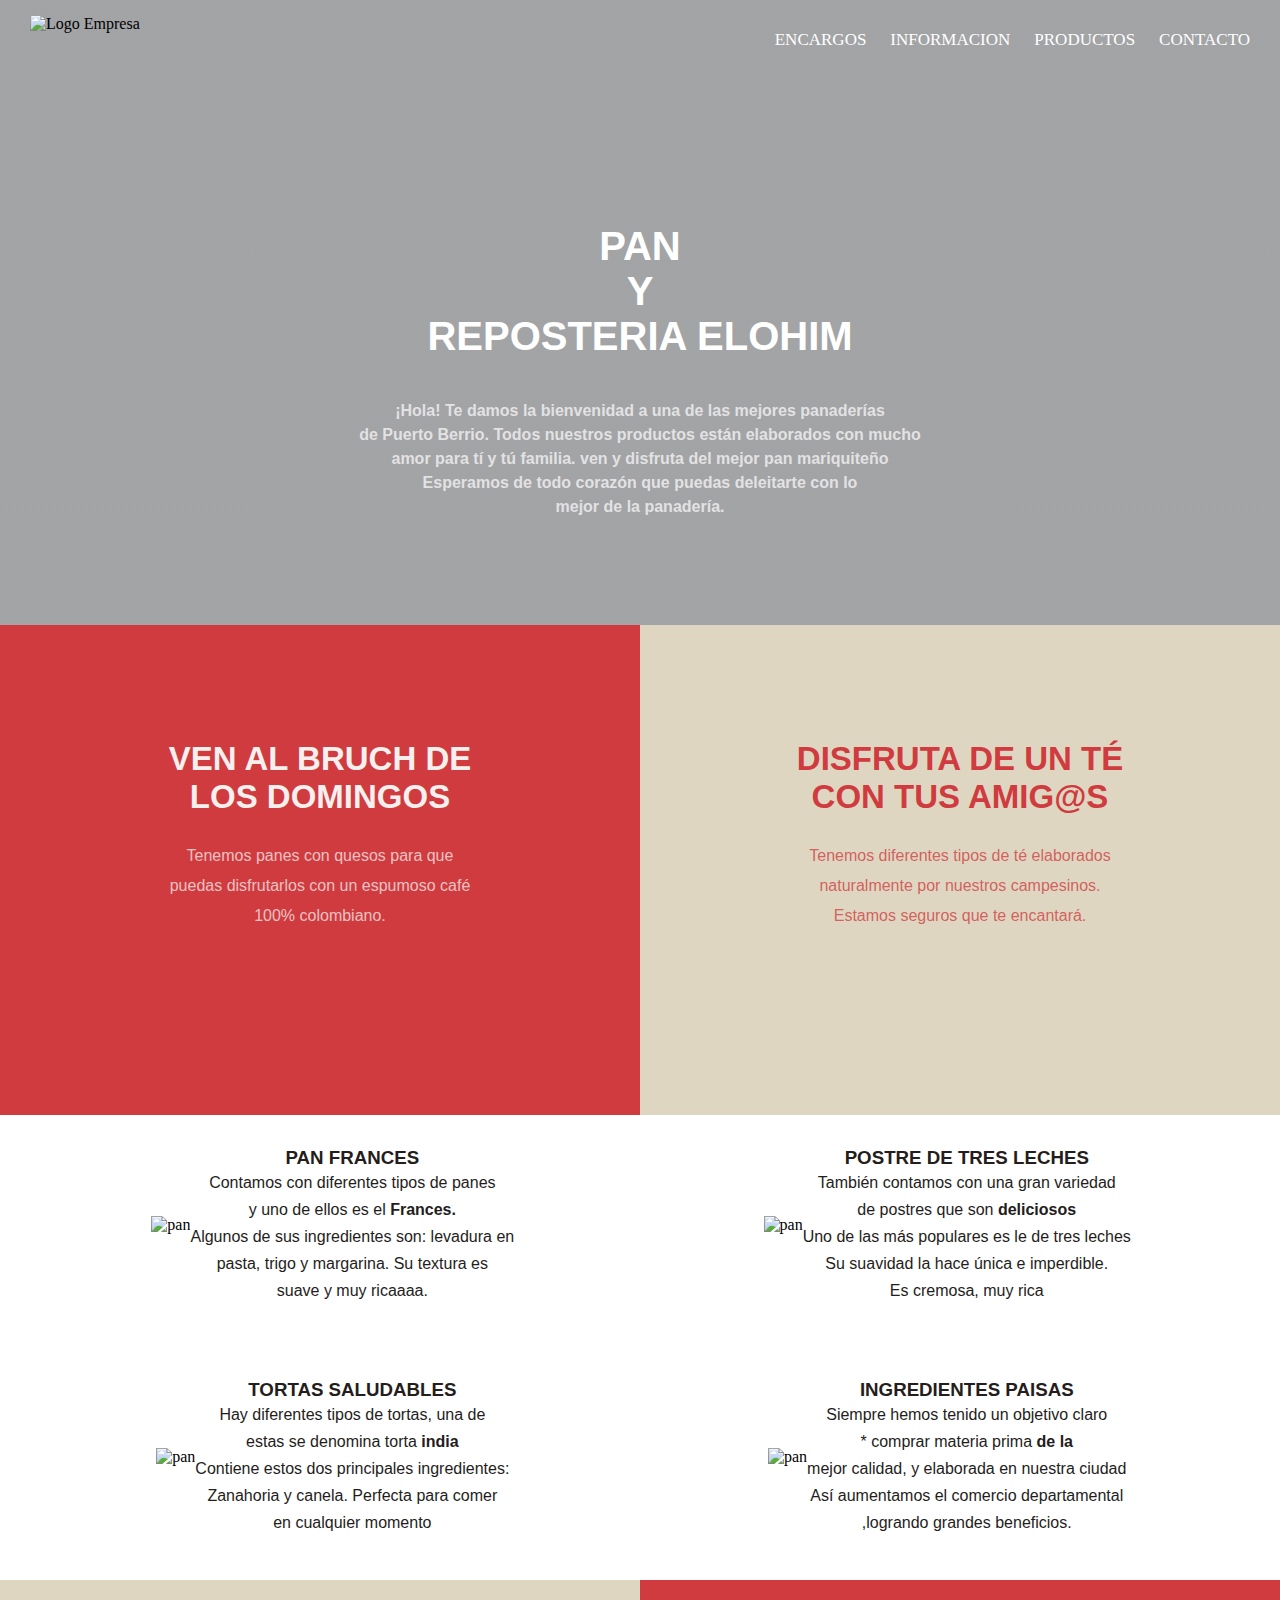
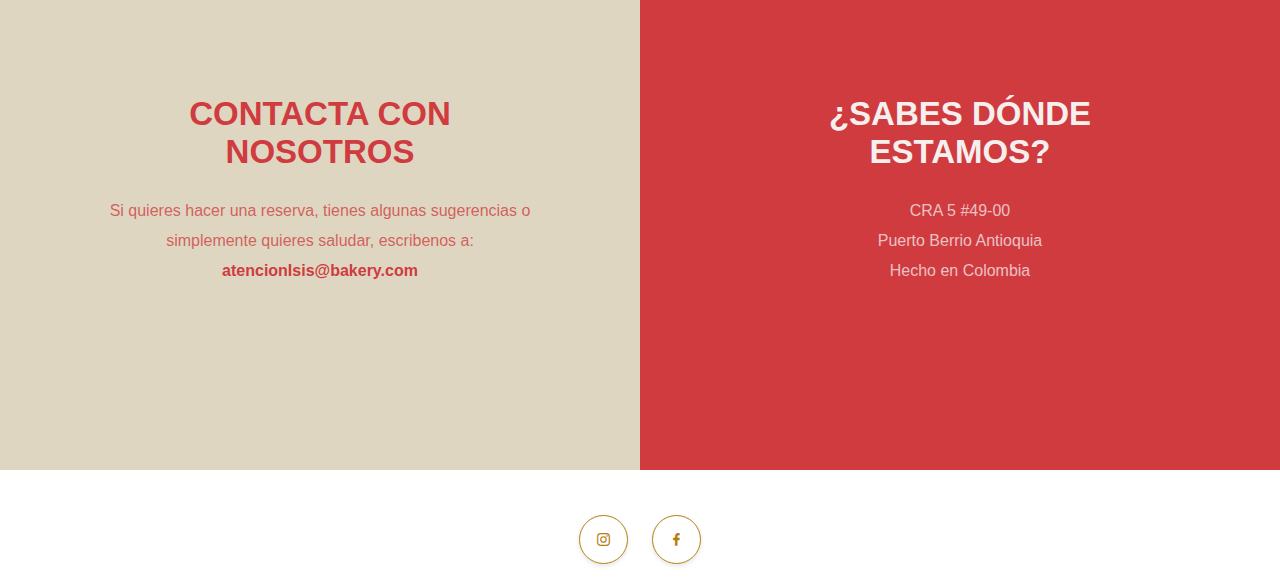
==== index.html @ 6bfbd902 "archivos localhost" ====
<!DOCTYPE html>

<html lang="es">
    
    <head>
        <meta charset="UTF-8">
        <meta http-equiv="X-UA-Compatible" content="IE=edge">
        <meta name="viewport" content="width=device-width, initial-scale=1.0">
        <title>panaderia elohim</title>
        <script src="https://kit.fontawesome.com/bee51370cb.js" crossorigin="anonymous"></script>
        <link href='https://unpkg.com/boxicons@2.1.4/css/boxicons.min.css' rel='stylesheet'>
        <link rel="stylesheet" href="index.css">
        <link rel="website icon" type="png" href="https://i.postimg.cc/nrGQ8SSX/logo.png">
        <script defer src="http://app.embed.im/snow.js"></script>
    </head>
    <body>
        <div class="principal">
            <header>
                <input type="checkbox" id="check">
                <label for="check" class="J">
                    <i class="fas fa-bars" ></i>
                </label>
                <a  class="logo">
                    <img src="https://i.postimg.cc/nrGQ8SSX/logo.png" alt="Logo Empresa">
                </a>
                <ul>
                    <li><a onclick="mostrar();" href="#pruebaD" class="botonJj">ENCARGOS</a></li>
                    <li><a onclick="mostrar();" href="#ofertas"  class="botonJj" >INFORMACION</a></li>
                    <li><a onclick="mostrar();" href="mostrar/productos.php" class="botonJj">PRODUCTOS</a></li>
                    <li><a onclick="mostrar();" href="#reservas" class="botonJj">CONTACTO</a></li>
                </ul>
            </header>
            <div class="infoGeneral">
                <div class="infoGeneralHijo">
                    <div class="titulo">
                        PAN <br>
                            Y<br>
                        REPOSTERIA ELOHIM
                    </div>
                    <div class="estiloLinea"></div>
                    <p class="parafoPrincipal">
                        ¡Hola! Te damos la bienvenidad a una de las mejores panaderías<br>
                        de Puerto Berrio. Todos nuestros productos están elaborados con mucho<br>
                        amor para tí y tú familia. ven y disfruta del mejor pan mariquiteño <br>
                        Esperamos de todo corazón que puedas deleitarte con lo <br>
                        mejor de la panadería.
                    </p>
                </div>

            </div>
        </div>
        <div class="segundoNivel" id="elEspacio">
            <div class="primero" id="pruebaD">
                <h2>VEN AL BRUCH DE <br>
                    LOS DOMINGOS
                </h2>
                <p>
                    Tenemos panes con quesos para que  <br>
                    puedas disfrutarlos con un espumoso café <br>
                    100% colombiano.
                </p>
            </div>
            <div class="segundo">
                <h2>DISFRUTA DE UN TÉ<br>
                    CON TUS AMIG@S
                </h2>
                <p>
                    Tenemos diferentes tipos de té elaborados<br>
                    naturalmente por nuestros campesinos.<br>
                    Estamos seguros que te encantará.
                </p>
            </div>
        </div>
        
        <div class="cuartoNivel" id="ofertas">
            <div class="pruebaUno">
                <div class="pruebaDos" data-aos="fade-down-right">
                    <div>
                        <img :src="img/panF.png" alt="pan">
                    </div>
                    <div>
                        <h3>PAN FRANCES</h3>
                        <p>
                            Contamos con diferentes tipos de panes<br>
                            y uno de ellos es el <strong>Frances.</strong><br>
                            Algunos de sus ingredientes son: levadura en <br>
                            pasta, trigo y margarina. Su textura es<br>
                            suave y muy ricaaaa. 
                        </p>
                    </div>
                </div>
            </div>
            <div class="pruebaUno">
                <div class="pruebaDos" data-aos="fade-down-right">
                    <div>
                        <img src="img/postre3.png" alt="pan">
                    </div>
                    <div>
                        <h3>POSTRE DE TRES LECHES</h3>
                        <p>
                            También contamos con una gran variedad<br>
                            de postres que son <strong>deliciosos</strong><br>
                            Uno de las más populares es le de tres leches<br>
                            Su suavidad la hace única e imperdible.<br>
                            Es cremosa, muy rica 
                        </p>
                    </div>
                </div>
            </div>
            <div class="pruebaUno">
                <div class="pruebaDos" data-aos="fade-down-right">
                    <div>
                        <img src="img/torta.png" alt="pan">
                    </div>
                    <div>
                        <h3>TORTAS SALUDABLES</h3>
                        <p>
                            Hay diferentes tipos de tortas, una de<br>
                            estas se denomina torta <strong>india</strong><br>
                            Contiene estos dos principales ingredientes:  <br>
                            Zanahoria y canela. Perfecta para comer<br>
                            en cualquier momento 
                        </p>
                    </div>
                </div>
            </div>
            <div class="pruebaUno">
                <div class="pruebaDos" data-aos="fade-down-right">
                    <div>
                        <img src="img/trigo.png" alt="pan">
                    </div>
                    <div>
                        <h3>INGREDIENTES PAISAS</h3>
                        <p>
                            Siempre hemos tenido un objetivo claro<br>
                            * comprar materia prima <strong>de la</strong><br>
                            mejor calidad, y elaborada en nuestra ciudad <br>
                            Así aumentamos el comercio departamental<br>
                            ,logrando grandes beneficios. 
                        </p>
                    </div>
                </div>
            </div>
        </div>
        <div class="segundoNivel">
            <div class="segundo">
                <h2>CONTACTA CON<br>
                    NOSOTROS
                </h2>
                <p>
                    Si quieres hacer una reserva, tienes algunas sugerencias o<br>
                    simplemente quieres saludar, escribenos a:<br>
                    <a href="#" class="correo">atencionIsis@bakery.com</a>
                </p>
            </div>
            <div class="primero">
                <h2>¿SABES DÓNDE<br>
                    ESTAMOS?
                </h2>
                <p>
                    CRA 5 #49-00<br>
                    Puerto Berrio Antioquia<br>
                    Hecho en Colombia
                </p>
            </div>
        </div>  
        <div class="footer" id="reservas">
            <div class="iconos">
                <center>
                    <a href="https://www.instagram.com/" target="_blank">
                        <i class='bx bxl-instagram' ></i>
                    </a>
                    <a href="https://www.facebook.com/" target="_blank">
                        <i class='bx bxl-facebook' ></i>
                    </a>
                </center>
            </div>
        </div>
        <button id="scroll-to-top-btn"><i class='bx bx-chevrons-up'></i></button>
        <script defer>
        function mostrar() {
            document.getElementById("check").checked = false
        }
        // Obtener el botón y el evento "scroll"
        const scrollButton = document.getElementById("scroll-to-top-btn");
        window.addEventListener("scroll", () => {
        if (document.body.scrollTop > 20 || document.documentElement.scrollTop > 20) {
        scrollButton.style.display = "block";
            } else {
        scrollButton.style.display = "none";
    }
            });

        // Agregar un evento click para el botón
        scrollButton.addEventListener("click", () => {
            document.body.scrollTop = 0; // Para navegadores antiguos
            document.documentElement.scrollTop = 0; // Para navegadores modernos
        });

    </script>
    </body>
</html>
---- index.css ----
html {
scroll-behavior: smooth;
}

#scroll-to-top-btn {
    display: none;
    position: fixed;
    bottom: 20px;
    right: 20px;
    z-index: 99;
    cursor: pointer;
    padding: 10px 20px;
    background-color:  #e67069c2;
    color: #fff;
    border: none;
    border-radius: 5px;
}


*{
    box-sizing: border-box;
    margin: 0;
}
.principal{
    width: 100%;
    /*height: 625px;*/
    background: linear-gradient(rgba(5, 7, 12, 0.37)
        ,rgba(5, 7, 12, 0.37)),
        url(https://i.postimg.cc/VLsJrRHF/fondo-arriba.jpg);
    background-repeat: no-repeat;
    background-size: cover;
    background-position: 50% 0;
}
header{
    width: 100%;
    height: 70px;
    overflow: hidden;
}
.principal header ul li a{
    text-decoration: none;
    color: white;
    font-size: 17px;
}

.principal header ul{
    list-style-type: none;
    float: right;
    margin: 0px 20px;
}
.principal header ul li{
    display: inline-block;
    line-height: 60px;
    padding: 10px;
}
.logo{
    position: absolute;
    padding: 15px 30px;
}
.logo img{
    width: 160px;
}
#check{
    display: none;
}
.principal header label i{
    color: white;
    font-size: 25px;
    float: right;
    line-height: 70px;
    margin: 0px 20px;
    cursor: pointer;
    display: none;
}

.infoGeneral{
    height: 555px;
    width: 100%;
}
.infoGeneralHijo{
    padding-top: 12%;
}
.titulo{
    color: white;
    text-align: center;
    font-weight: 900;
    font-size: 40px;
    font-family: Arial, Helvetica, sans-serif;
    padding-bottom: 20px;

}
.estiloLinea{
    width: 35%;
    height: 1%;
    background-color: white;
    margin-left: auto;
    margin-right: auto;

}
.parafoPrincipal{
    color: rgba(255, 255, 255, 0.701);
    font-family: Arial, Helvetica, sans-serif;
    text-align: center;
    line-height: 24px;
    padding-top: 20px;
    font-weight: 600;
}
.segundoNivel div{
    width: 50%;
    height: 490px;
    float: left;
    padding-top: 9%;
}
.primero{
    background-color:#d03b40;
}
.primero h2 {
    text-align: center;
    font-family: Arial, Helvetica, sans-serif;
    font-size: 33px;
    font-weight: 800;
    color: #f5f0ed;
}
.primero p{
    text-align: center;
    font-family: Arial, Helvetica, sans-serif;
    color: #f5f0edc1;
    line-height: 30px;
    font-weight: 500;
    padding-top: 25px;
}
.segundo{
    background-color:  #ded6c0;
}
.segundo h2 {
    text-align: center;
    font-family: Arial, Helvetica, sans-serif;
    font-size: 33px;
    font-weight: 800;
    color: #d03b40;
}
.segundo p{
    text-align: center;
    font-family: Arial, Helvetica, sans-serif;
    color: #d03b40c6;
    line-height: 30px;
    font-weight: 500;
    padding-top: 25px;
}
.tercerNivel{
    clear: both;
    width: 100%;
    /*height: 540px;*/
    background-repeat: no-repeat;
    background-size: cover;
    background-color: rgb(222, 214, 192);
    padding-top: 10%;
    float: left;
}
.estiloLineaDos{
    width: 10%;
    height: 1%;
    background-color: white;
    margin-left: auto;
    margin-right: auto;
    margin-bottom: 3%;
}
.parafoPrincipalDos{
    color: rgba(255, 255, 255, 0.863);
    font-family: Arial, Helvetica, sans-serif;
    text-align: center;
    /*line-height: 24px;*/
    padding-bottom: 2%;
}
.boton{
    color:  #ded6c0;
    background-color: rgba(255, 255, 255, 0);
    width: 40%;
    /* height: 10%;
    margin-left: 38.5%;
    margin-right: 38.5%; */
    border: 3px solid #ded6c0;
    margin: 5%;
}
.boton:hover{
    color: white;
    font-weight: 700;
    border: 3px solid rgb(145, 108, 60);
    font-size: 15px;
    width: 25%;
    margin-left: 37.5%;
    margin-right: 37.5%;
}
.cuartoNivel{
    padding: 2%;
    width: 100%;
    text-align: center;
}
.pruebaUno{
    width: 100%;
    /*height: 38%;*/
    padding: 2%;
    margin-bottom: 1%;
}
/* .pruebaDos div{
    float: left;
} */

.pruebaDos div h3{
    margin-top: 8px;
    color: #241d1b;
    font-family: Arial, Helvetica, sans-serif;
    font-weight: 900;

}
.pruebaDos div p{
    color: #241d1b;
    font-family: Arial, Helvetica, sans-serif;
    font-weight: 500;
    line-height: 27px;
}
.pruebaDos{
    border-color: #d03b40;
    border-width: 2px;
    border-style: dotted;
    padding: 5px;
}

.correo{
    color: #d03b40;
    text-decoration: none;
    font-weight: 700;
}
.footer{
    clear: both;
    width: 100%;
    height: 110px;
    background-color: white;
    color: white;
    font-family: Arial;
    font-weight: 200;
    font-size: 17px;
    padding: 30px;
}

.iconos{
    margin: 15px 0;
}

.iconos i {
    border-radius: 50%;
    padding: 15px;
    cursor: pointer;
    margin: 0 10px;
    color: #b37e0e;
    border: solid thin #b37e0e;
    transition: background-color 0.3s ease;
    box-shadow: 0 2px 5px rgba(0,0,0,.1);
}

.iconos i:hover{
    background-color: burlywood;
    color: #fff;
}

.iconos a {
    text-decoration: none;
}





/* .footer pre{
    margin-left: 35%;
}*/
.redes a{
    padding: 14px;
}
/*
.redes{
    margin-left: 44%;
    padding-bottom: 10px;
} */

@media screen and (max-width:850px) {
    .principal header label i{
        display: block;
    }
    .principal header ul{
        position: absolute;
        top: 70px;
        left: -120%;
        width: 100%;
        height: 100vh;
        background-color: rgb(14 3 3 / 54%);
        text-align: center;
        transition:  2s;
        padding: 0;
    }
    .principal header ul li{
        display: block;
        line-height: 60px;
    }
    .titulo{
        color: white;
        text-align: center;
        font-weight: 900;
        font-size: 36px;
        padding-bottom: 25px;

    }
    .estiloLinea{
        width: 35%;
        height: 1%;
        background-color: white;

    }
    .parafoPrincipal{
        color: rgba(255, 255, 255, 0.701);
        font-family: Arial, Helvetica, sans-serif;
        text-align: center;
        line-height: 24px;
        padding-top: 40px;
        font-weight: 600;
    }
    .segundoNivel div{
        width: 100%;
        height: 390px;
    }

    #check:checked ~ ul{
        left:-20px;
    }
    .logo{
        position: absolute;
        padding: 10px 20px;
    }
    .logo img{
        width: 120px;
    }

}
@media screen and (min-width: 768px ){

    .cuartoNivel .pruebaUno{
        width: 50%;

        float: left;
    }


    /* .pruebaDos div img{
        padding-right: 40px;
    } */
    .pruebaDos div h3{
        margin-top: 0px;
        color: #241d1b;
        font-family: Arial, Helvetica, sans-serif;
        font-weight: 900;
    }
    .pruebaDos div p{
        color: #241d1b;
        font-family: Arial, Helvetica, sans-serif;
        font-weight: 500;
        line-height: 27px;
    }
}
@media screen and (min-width: 900px ){

    .cuartoNivel .pruebaUno{
        width: 50%;
        float: left;
    }
    .pruebaDos div h3{
        margin-top: 0px;
        color: #241d1b;
        font-family: Arial, Helvetica, sans-serif;
        font-weight: 900;
    }
    .pruebaDos div p{
        color: #241d1b;
        font-family: Arial, Helvetica, sans-serif;
        font-weight: 500;
        line-height: 27px;
    }
}
@media screen and (min-width:1000px){

    .cuartoNivel .pruebaUno{
        width: 50%;
        float: left;
    }
    .pruebaDos div{
        float: left;

    }
    .pruebaDos div h3{
        margin-top: 0px;
        color: #241d1b;
        font-family: Arial, Helvetica, sans-serif;
        font-weight: 900;
    }
    .pruebaDos div p{
        color: #241d1b;
        font-family: Arial, Helvetica, sans-serif;
        font-weight: 500;
        line-height: 27px;
    }
    .pruebaDos{
        border-color: transparent;
        display: flex;
        justify-content: center;
        align-items: center;
    }
    .boton{
        height: 30px;
    }

}
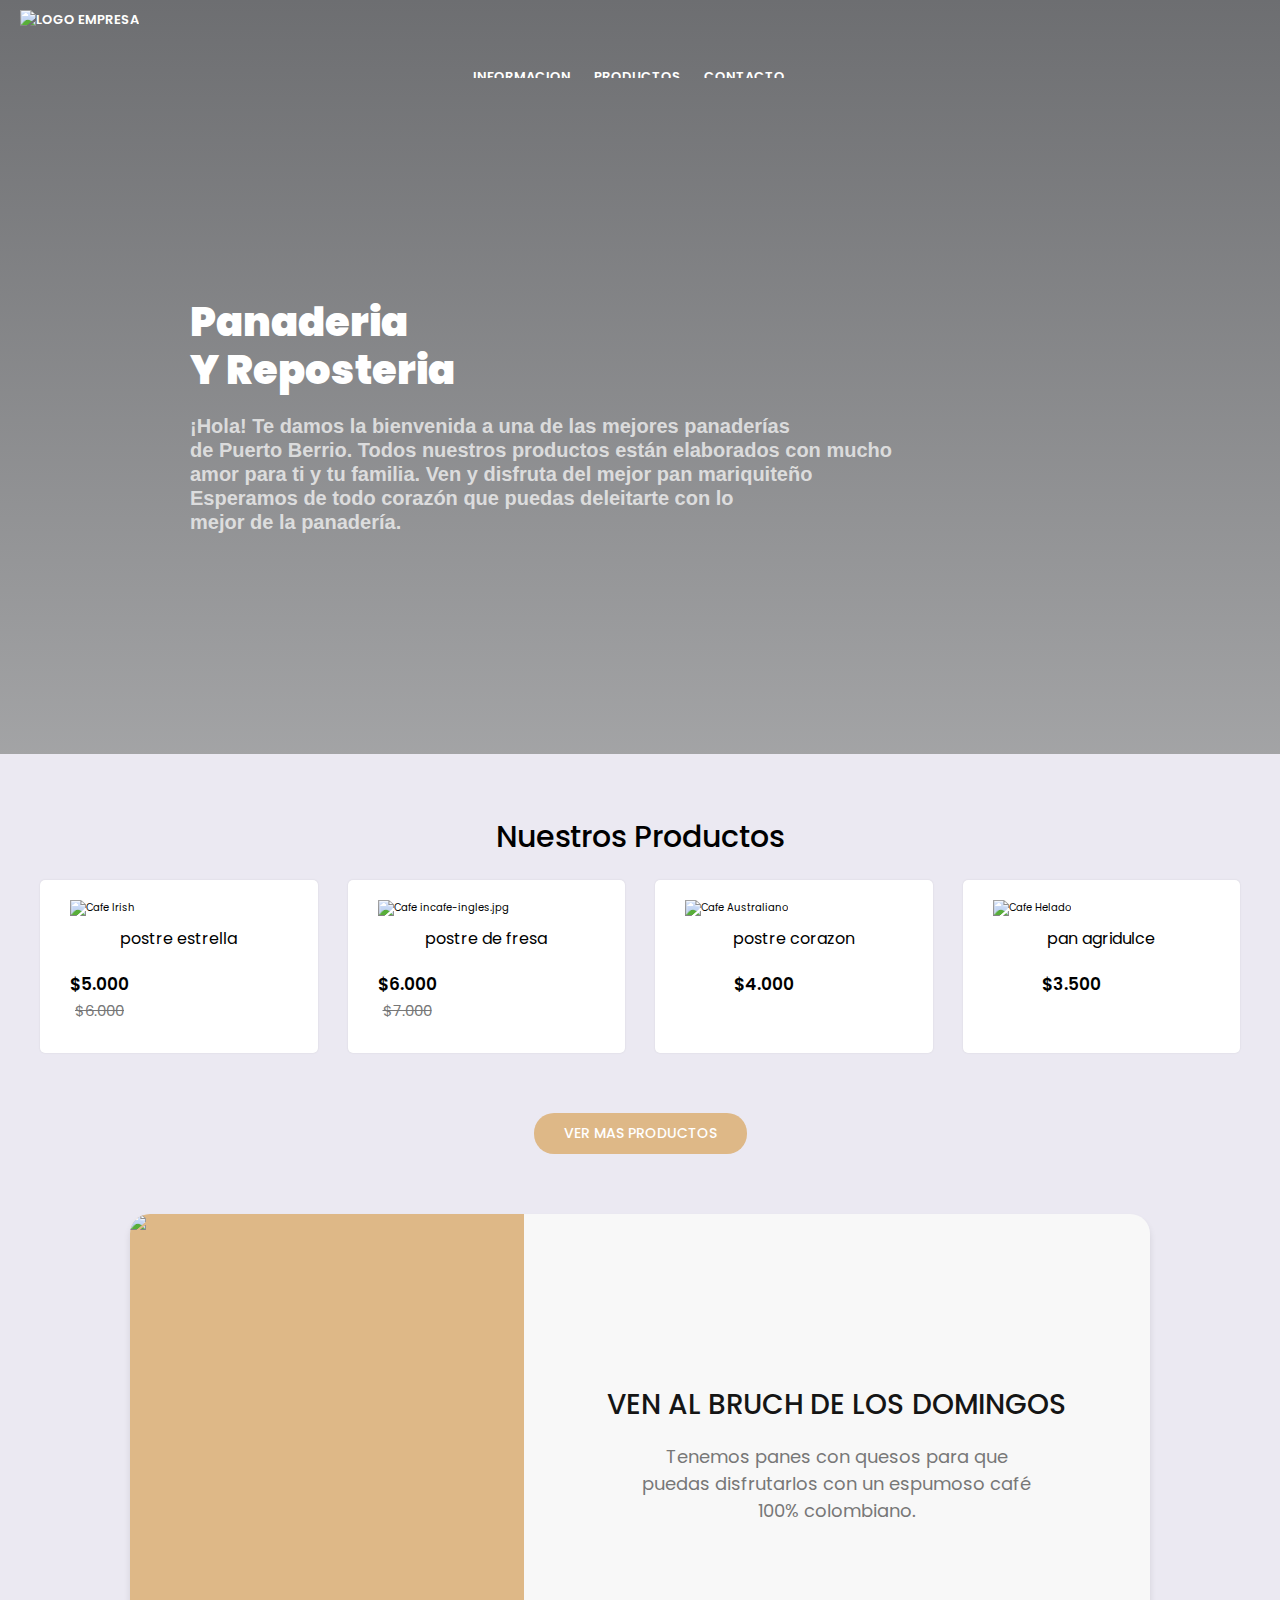
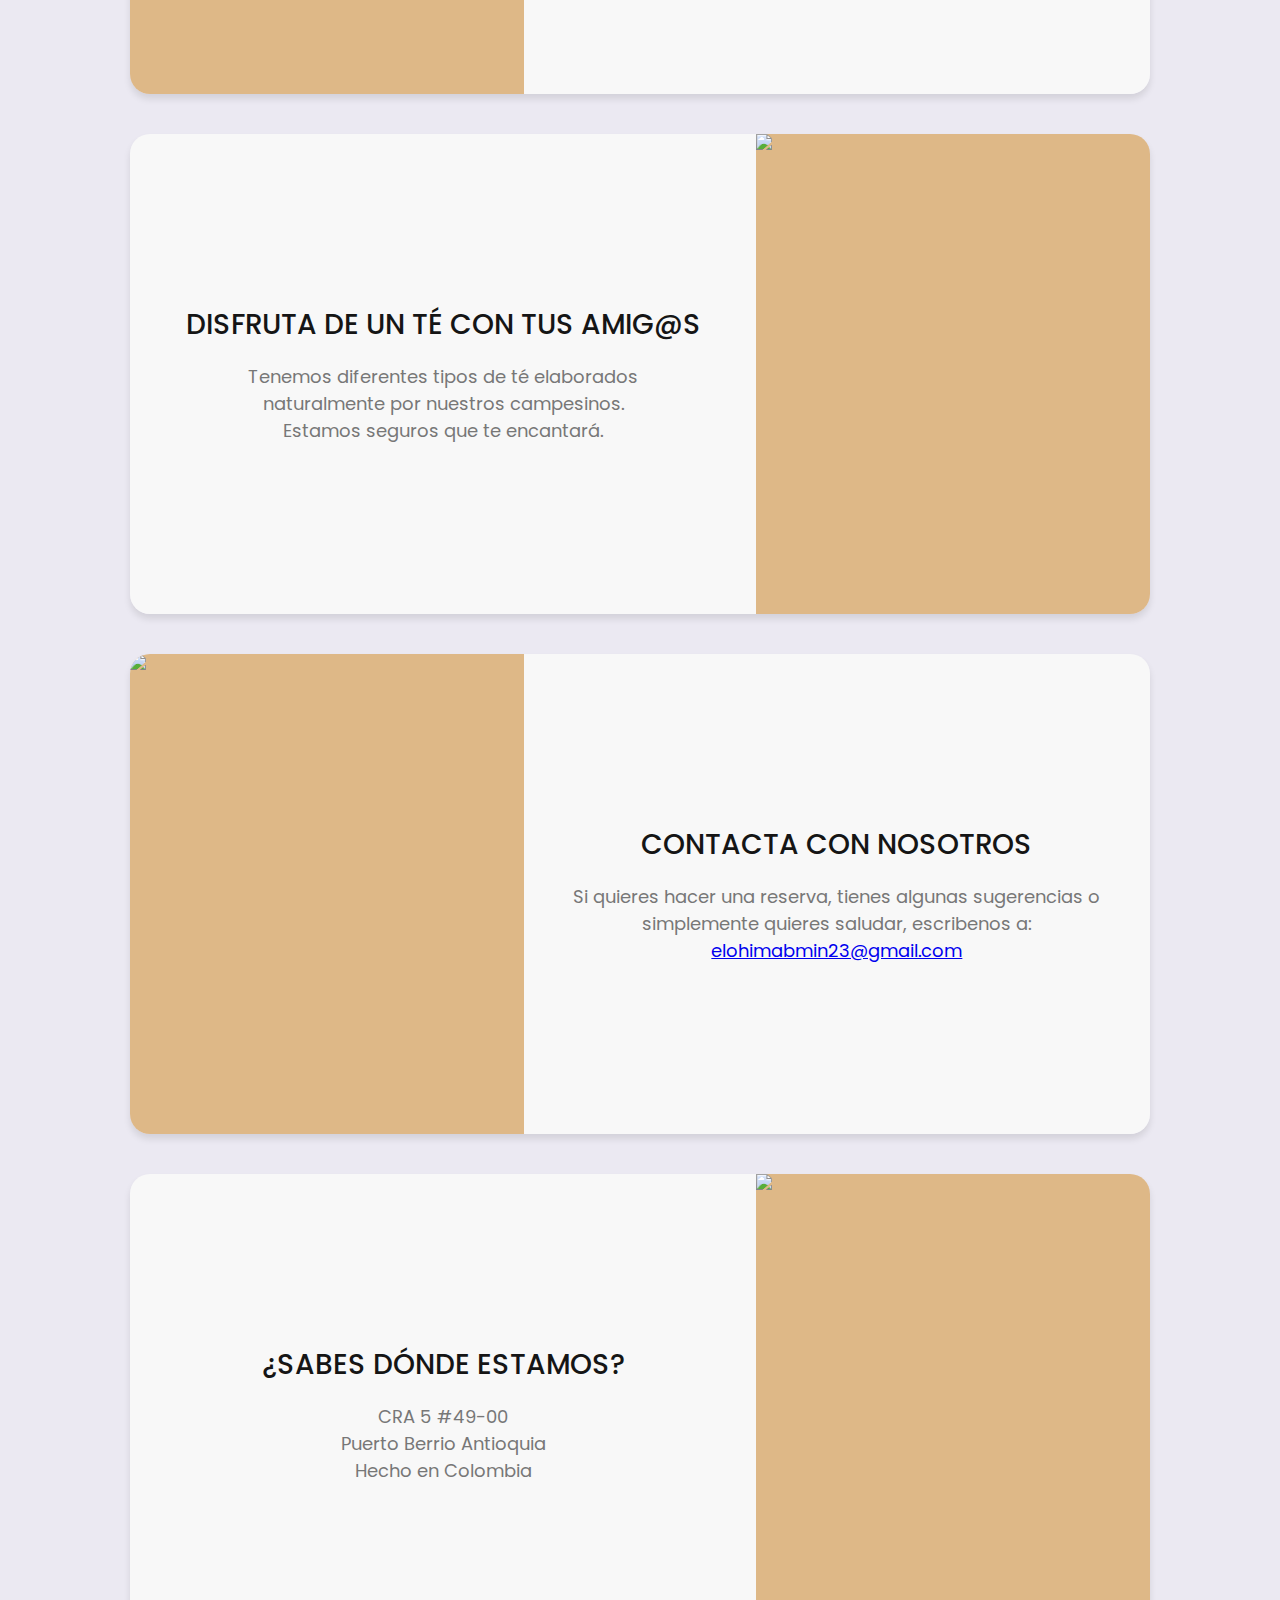
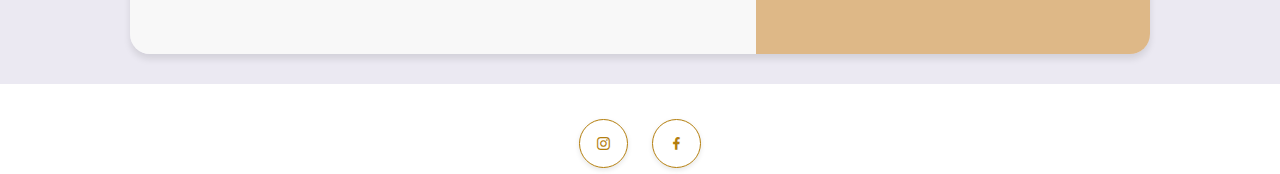
==== commit 458e6a1c: "ultima version" ====
--- a/index.html
+++ b/index.html
@@ -1,21 +1,21 @@
 <!DOCTYPE html>
-
-<html lang="es">
-    
-    <head>
-        <meta charset="UTF-8">
-        <meta http-equiv="X-UA-Compatible" content="IE=edge">
-        <meta name="viewport" content="width=device-width, initial-scale=1.0">
-        <title>panaderia elohim</title>
-        <script src="https://kit.fontawesome.com/bee51370cb.js" crossorigin="anonymous"></script>
-        <link href='https://unpkg.com/boxicons@2.1.4/css/boxicons.min.css' rel='stylesheet'>
-        <link rel="stylesheet" href="index.css">
-        <link rel="website icon" type="png" href="https://i.postimg.cc/nrGQ8SSX/logo.png">
-        <script defer src="http://app.embed.im/snow.js"></script>
-    </head>
-    <body>
-        <div class="principal">
-            <header>
+<html lang="en">
+	<head>
+		<meta charset="UTF-8" />
+		<meta http-equiv="X-UA-Compatible" content="IE=edge" />
+		<meta
+			name="viewport"
+			content="width=device-width, initial-scale=1.0"
+		/>
+		<link rel="website icon" type="png" href="https://i.postimg.cc/nrGQ8SSX/logo.png">
+		<link href='https://unpkg.com/boxicons@2.1.4/css/boxicons.min.css' rel='stylesheet'>
+		<link rel='stylesheet' href='https://cdn.jsdelivr.net/boxicons/2.0.7/css/boxicons.min.css'>
+		<title>Elohim</title>
+		<link rel="stylesheet" href="index.css" />
+	</head>
+	<body>
+		<div class="principal1">
+			<header>
                 <input type="checkbox" id="check">
                 <label for="check" class="J">
                     <i class="fas fa-bars" ></i>
@@ -24,159 +24,213 @@
                     <img src="https://i.postimg.cc/nrGQ8SSX/logo.png" alt="Logo Empresa">
                 </a>
                 <ul>
-                    <li><a onclick="mostrar();" href="#pruebaD" class="botonJj">ENCARGOS</a></li>
-                    <li><a onclick="mostrar();" href="#ofertas"  class="botonJj" >INFORMACION</a></li>
-                    <li><a onclick="mostrar();" href="mostrar/productos.php" class="botonJj">PRODUCTOS</a></li>
-                    <li><a onclick="mostrar();" href="#reservas" class="botonJj">CONTACTO</a></li>
+                    <li><a onclick="mostrar();" href="#informacion" id="h1" class="botonJj" >INFORMACION</a></li>
+                    <li><a onclick="mostrar();" href="mostrar/productos.php" id="h1" class="botonJj">PRODUCTOS</a></li>
+                    <li><a onclick="mostrar();" href="#contacto" id="h1" class="botonJj">CONTACTO</a></li>
+					<li><a onclick="mostrar();" href="sesion/login.html"><i id="persona" class="fa-solid fa-user user-icon"></i></a></li>
                 </ul>
             </header>
-            <div class="infoGeneral">
-                <div class="infoGeneralHijo">
-                    <div class="titulo">
-                        PAN <br>
-                            Y<br>
-                        REPOSTERIA ELOHIM
-                    </div>
-                    <div class="estiloLinea"></div>
-                    <p class="parafoPrincipal">
-                        ¡Hola! Te damos la bienvenidad a una de las mejores panaderías<br>
-                        de Puerto Berrio. Todos nuestros productos están elaborados con mucho<br>
-                        amor para tí y tú familia. ven y disfruta del mejor pan mariquiteño <br>
-                        Esperamos de todo corazón que puedas deleitarte con lo <br>
-                        mejor de la panadería.
-                    </p>
-                </div>
-
-            </div>
-        </div>
-        <div class="segundoNivel" id="elEspacio">
-            <div class="primero" id="pruebaD">
-                <h2>VEN AL BRUCH DE <br>
-                    LOS DOMINGOS
-                </h2>
-                <p>
-                    Tenemos panes con quesos para que  <br>
-                    puedas disfrutarlos con un espumoso café <br>
-                    100% colombiano.
-                </p>
-            </div>
-            <div class="segundo">
-                <h2>DISFRUTA DE UN TÉ<br>
-                    CON TUS AMIG@S
-                </h2>
-                <p>
-                    Tenemos diferentes tipos de té elaborados<br>
-                    naturalmente por nuestros campesinos.<br>
-                    Estamos seguros que te encantará.
-                </p>
-            </div>
-        </div>
-        
-        <div class="cuartoNivel" id="ofertas">
-            <div class="pruebaUno">
-                <div class="pruebaDos" data-aos="fade-down-right">
-                    <div>
-                        <img :src="img/panF.png" alt="pan">
-                    </div>
-                    <div>
-                        <h3>PAN FRANCES</h3>
-                        <p>
-                            Contamos con diferentes tipos de panes<br>
-                            y uno de ellos es el <strong>Frances.</strong><br>
-                            Algunos de sus ingredientes son: levadura en <br>
-                            pasta, trigo y margarina. Su textura es<br>
-                            suave y muy ricaaaa. 
-                        </p>
-                    </div>
-                </div>
-            </div>
-            <div class="pruebaUno">
-                <div class="pruebaDos" data-aos="fade-down-right">
-                    <div>
-                        <img src="img/postre3.png" alt="pan">
-                    </div>
-                    <div>
-                        <h3>POSTRE DE TRES LECHES</h3>
-                        <p>
-                            También contamos con una gran variedad<br>
-                            de postres que son <strong>deliciosos</strong><br>
-                            Uno de las más populares es le de tres leches<br>
-                            Su suavidad la hace única e imperdible.<br>
-                            Es cremosa, muy rica 
-                        </p>
-                    </div>
-                </div>
-            </div>
-            <div class="pruebaUno">
-                <div class="pruebaDos" data-aos="fade-down-right">
-                    <div>
-                        <img src="img/torta.png" alt="pan">
-                    </div>
-                    <div>
-                        <h3>TORTAS SALUDABLES</h3>
-                        <p>
-                            Hay diferentes tipos de tortas, una de<br>
-                            estas se denomina torta <strong>india</strong><br>
-                            Contiene estos dos principales ingredientes:  <br>
-                            Zanahoria y canela. Perfecta para comer<br>
-                            en cualquier momento 
-                        </p>
-                    </div>
-                </div>
-            </div>
-            <div class="pruebaUno">
-                <div class="pruebaDos" data-aos="fade-down-right">
-                    <div>
-                        <img src="img/trigo.png" alt="pan">
-                    </div>
-                    <div>
-                        <h3>INGREDIENTES PAISAS</h3>
-                        <p>
-                            Siempre hemos tenido un objetivo claro<br>
-                            * comprar materia prima <strong>de la</strong><br>
-                            mejor calidad, y elaborada en nuestra ciudad <br>
-                            Así aumentamos el comercio departamental<br>
-                            ,logrando grandes beneficios. 
-                        </p>
-                    </div>
-                </div>
-            </div>
-        </div>
-        <div class="segundoNivel">
-            <div class="segundo">
-                <h2>CONTACTA CON<br>
-                    NOSOTROS
-                </h2>
-                <p>
-                    Si quieres hacer una reserva, tienes algunas sugerencias o<br>
-                    simplemente quieres saludar, escribenos a:<br>
-                    <a href="#" class="correo">atencionIsis@bakery.com</a>
-                </p>
-            </div>
-            <div class="primero">
-                <h2>¿SABES DÓNDE<br>
-                    ESTAMOS?
-                </h2>
-                <p>
-                    CRA 5 #49-00<br>
-                    Puerto Berrio Antioquia<br>
-                    Hecho en Colombia
-                </p>
-            </div>
-        </div>  
-        <div class="footer" id="reservas">
+			<section class="content-banner">
+				<h2>Panaderia <br />Y Reposteria</h2>
+				<h1>¡Hola! Te damos la bienvenida a una de las mejores panaderías<br>
+					de Puerto Berrio. Todos nuestros productos están elaborados con mucho<br>
+					amor para ti y tu familia. Ven y disfruta del mejor pan mariquiteño <br>
+					Esperamos de todo corazón que puedas deleitarte con lo <br>
+					mejor de la panadería.
+				</h1>
+			</section>
+		</div>
+		<main class="main-content">
+			<section class="container container-features"></section>
+			<section class="container top-products">
+				<h1 class="heading-1">Nuestros Productos</h1>
+				<div class="container-products">
+					<!-- Producto 1 -->
+					<div class="card-product">
+						<div class="container-img">
+							<img src="https://i.postimg.cc/xdVrHn4y/Imagen-de-Whats-App-2023-10-16-a-las-13-44-27-6475b3e9.jpg" alt="Cafe Irish" />
+						</div>
+						<div class="content-card-product">
+							<div class="stars">
+								<i class="fa-solid fa-star"></i>
+								<i class="fa-solid fa-star"></i>
+								<i class="fa-solid fa-star"></i>
+								<i class="fa-solid fa-star"></i>
+								<i class="fa-regular fa-star"></i>
+							</div>
+							<h3>postre estrella</h3>
+							<p class="price">$5.000 <span>$6.000</span></p>
+						</div>
+					</div>
+					<!-- Producto 2 -->
+					<div class="card-product">
+						<div class="container-img">
+							<img
+								src="https://i.postimg.cc/rmqvngcD/Imagen-de-Whats-App-2023-10-16-a-las-13-44-29-6e6178f5.jpg"
+								alt="Cafe incafe-ingles.jpg"
+							/>
+							
+						</div>
+						<div class="content-card-product">
+							<div class="stars">
+								<i class="fa-solid fa-star"></i>
+								<i class="fa-solid fa-star"></i>
+								<i class="fa-solid fa-star"></i>
+								<i class="fa-regular fa-star"></i>
+								<i class="fa-regular fa-star"></i>
+							</div>
+							<h3>postre de fresa</h3>
+							<p class="price">$6.000 <span>$7.000</span></p>
+						</div>
+					</div>
+					<!--  -->
+					<div class="card-product">
+						<div class="container-img">
+							<img
+								src="https://i.postimg.cc/h42qwFXc/Imagen-de-Whats-App-2023-10-16-a-las-13-44-27-6c1ef703.jpg"
+								alt="Cafe Australiano"
+							/>
+							
+						</div>
+						<div class="content-card-product">
+							<div class="stars">
+								<i class="fa-solid fa-star"></i>
+								<i class="fa-solid fa-star"></i>
+								<i class="fa-solid fa-star"></i>
+								<i class="fa-solid fa-star"></i>
+								<i class="fa-solid fa-star"></i>
+							</div>
+							<h3>postre corazon</h3>
+							
+							<p class="price">$4.000</p>
+						</div>
+					</div>
+					<!--  -->
+					<div class="card-product">
+						<div class="container-img">
+							<img src="https://i.postimg.cc/xCRSnhgG/Imagen-de-Whats-App-2023-10-16-a-las-13-43-59-5c8dc29c.jpg" alt="Cafe Helado" />
+							
+						</div>
+						<div class="content-card-product">
+							<div class="stars">
+								<i class="fa-solid fa-star"></i>
+								<i class="fa-solid fa-star"></i>
+								<i class="fa-solid fa-star"></i>
+								<i class="fa-solid fa-star"></i>
+								<i class="fa-regular fa-star"></i>
+							</div>
+							<h3>pan agridulce</h3>
+							
+							<p class="price">$3.500</p>
+						</div>
+					</div>
+				</div>
+			</section>
+			<div class="cuadrar">
+				<a href="mostrar/productos.php" class="btn-read-more">Ver mas productos</a>
+			</div>
+			<section id="informacion" class="container-blogs">
+				<div class="contenedor-formulario register">
+					<div class="informacion"> 
+						<div class="info-datos">
+							<img src="https://i.postimg.cc/6ptyV853/farhan-shaikh-r-VOIf6tc5-DU-unsplash.jpg" class="Imagenes1">
+						</div>
+					</div>
+					<div class="formulario-crear">
+						<div class="formulario-crear-datos">
+							<div class="content-blog">
+								<h3>VEN AL BRUCH DE LOS DOMINGOS</h3>
+								<p>
+									Tenemos panes con quesos para que  <br>
+									puedas disfrutarlos con un espumoso café <br>
+									100% colombiano.
+								</p>
+							</div>
+						</div>
+					</div>
+				</div>
+			</section>
+			<section class="container-blogs2">
+				<div class="contenedor-formulario2 register">
+					<div class="formulario-crear2">
+						<div class="formulario-crear-datos">
+							<div class="content-blog">
+								<h3>DISFRUTA DE UN TÉ CON TUS AMIG@S</h3>
+								<p>
+									Tenemos diferentes tipos de té elaborados<br>
+									naturalmente por nuestros campesinos.<br>
+									Estamos seguros que te encantará.
+								</p>
+							</div>
+						</div>
+					</div>
+					<div class="informacion2"> 
+						<div class="info-datos2">
+							<img src="https://i.postimg.cc/qvJRH5Fw/conor-brown-sqk-Xyyj4-Wd-E-unsplash.jpg" class="Imagenes2">
+						</div>
+					</div>
+				</div>
+			</section>
+			<section id="contacto" class="container-blogs">
+				<div class="contenedor-formulario register">
+					<div class="informacion"> 
+						<div class="info-datos">
+							<img src="https://i.postimg.cc/WzSfxzCs/bread-4183225-1280.jpg" class="Imagenes1">
+						</div>
+					</div>
+					<div class="formulario-crear">
+						<div class="formulario-crear-datos">
+							<div class="content-blog">
+								<h3>CONTACTA CON NOSOTROS</h3>
+								<p>
+									Si quieres hacer una reserva, tienes algunas sugerencias o<br>
+									simplemente quieres saludar, escribenos a:<br>
+									<a href="#" class="correo">elohimabmin23@gmail.com</a>
+								</p>
+							</div>
+						</div>
+					</div>
+				</div>
+			</section>
+			<section class="container-blogs2">
+				<div class="contenedor-formulario2 register">
+					<div class="formulario-crear2">
+						<div class="formulario-crear-datos">
+							<div class="content-blog">
+								<h3>¿SABES DÓNDE ESTAMOS?</h3>
+								<p>
+									CRA 5 #49-00<br>
+									Puerto Berrio Antioquia<br>
+									Hecho en Colombia
+								</p>
+							</div>
+						</div>
+					</div>
+					<div class="informacion2"> 
+						<div class="info-datos2">
+							<img src="https://i.postimg.cc/q71Fmjhz/bread-4077812-1920.jpg" class="Imagenes2">
+						</div>
+					</div>
+				</div>
+			</section>
+		</main>
+		<div class="footer" id="reservas">
             <div class="iconos">
                 <center>
-                    <a href="https://www.instagram.com/" target="_blank">
+                    <a href="https://www.instagram.com/panaderia_elohim23/" target="_blank">
                         <i class='bx bxl-instagram' ></i>
                     </a>
-                    <a href="https://www.facebook.com/" target="_blank">
+                    <a href="https://www.facebook.com/profile.php?id=61552976203608" target="_blank">
                         <i class='bx bxl-facebook' ></i>
                     </a>
                 </center>
             </div>
         </div>
-        <button id="scroll-to-top-btn"><i class='bx bx-chevrons-up'></i></button>
+		<script
+			src="https://kit.fontawesome.com/81581fb069.js"
+			crossorigin="anonymous"
+		></script>
+	 <button id="scroll-to-top-btn"><i class='bx bx-chevrons-up'></i></button>
         <script defer>
         function mostrar() {
             document.getElementById("check").checked = false
@@ -198,5 +252,5 @@
         });
 
     </script>
-    </body>
-</html>+	</body>
+</html>
--- a/index.css
+++ b/index.css
@@ -1,6 +1,24 @@
+@import url('https://fonts.googleapis.com/css2?family=Poppins:wght@300;400;500;600;700&display=swap');
+
+:root {
+	--primary-color: #deb887;
+	--background-color: #EBE9F2;
+	--dark-color: #151515;
+}
+
 html {
-scroll-behavior: smooth;
-}
+	font-size: 62.5%;
+	font-family: 'Poppins', sans-serif;
+	 scroll-behavior: smooth;
+}
+
+* {
+	margin: 0;
+	padding: 0;
+	box-sizing: border-box;
+}
+
+
 
 #scroll-to-top-btn {
     display: none;
@@ -10,236 +28,824 @@
     z-index: 99;
     cursor: pointer;
     padding: 10px 20px;
-    background-color:  #e67069c2;
+    background-color:  #deb887;
     color: #fff;
     border: none;
     border-radius: 5px;
 }
 
-
-*{
-    box-sizing: border-box;
-    margin: 0;
-}
-.principal{
-    width: 100%;
-    /*height: 625px;*/
-    background: linear-gradient(rgba(5, 7, 12, 0.37)
-        ,rgba(5, 7, 12, 0.37)),
-        url(https://i.postimg.cc/VLsJrRHF/fondo-arriba.jpg);
-    background-repeat: no-repeat;
-    background-size: cover;
-    background-position: 50% 0;
-}
+/* ********************************** */
+/*             UTILIDADES             */
+/* ********************************** */
+.container {
+	max-width: 120rem;
+	margin: 0 auto;
+}
+
+.heading-1 {
+	text-align: center;
+	font-weight: 500;
+	font-size: 3rem;
+}
+
+/* ********************************** */
+/*               HEADER               */
+/* ********************************** */
+
 header{
     width: 100%;
-    height: 70px;
+    height: 78px;
     overflow: hidden;
 }
-.principal header ul li a{
-    text-decoration: none;
-    color: white;
-    font-size: 17px;
-}
-
-.principal header ul{
+
+.principal1 header ul{
     list-style-type: none;
     float: right;
     margin: 0px 20px;
 }
-.principal header ul li{
+.principal1 header ul li{
     display: inline-block;
     line-height: 60px;
     padding: 10px;
 }
-.logo{
-    position: absolute;
-    padding: 15px 30px;
-}
-.logo img{
-    width: 160px;
-}
+
 #check{
     display: none;
 }
-.principal header label i{
-    color: white;
-    font-size: 25px;
-    float: right;
-    line-height: 70px;
-    margin: 0px 20px;
-    cursor: pointer;
+
+.principal1 header label i{
     display: none;
 }
 
-.infoGeneral{
-    height: 555px;
-    width: 100%;
-}
-.infoGeneralHijo{
-    padding-top: 12%;
-}
-.titulo{
-    color: white;
-    text-align: center;
+.customer-support {
+	display: flex;
+	align-items: center;
+	gap: 2rem;
+}
+
+.principal1 .logo{
+	position: absolute;
+}
+
+.customer-support i {
+	font-size: 3.3rem;
+}
+
+.content-customer-support {
+	display: flex;
+	flex-direction: column;
+}
+
+.container-logo {
+	display: flex;
+	align-items: center;
+	gap: 0.5rem;
+}
+
+.container-logo i {
+	font-size: 3rem;
+}
+
+.container-logo h1 a {
+	text-decoration: none;
+	color: #fff;
+	font-size: 3rem;
+	text-transform: uppercase;
+	letter-spacing: -1px;
+	margin: 0;
+    font-size: 1.5rem; /* Tamaño del texto ajustable según tus preferencias */
+
+}
+
+.container-user .fa-user:hover::after{
+	opacity: 1;
+}
+.container-user .fa-user::after {
+    content: '';
+    width: 1.5rem;
+    height: 1px;
+    background-color: #fff;
+    position: absolute;
+    bottom: -3px;
+    left: 50%;
+    transform: translate(-50%, 50%);
+    opacity: 0;
+    transition: all 0.3s ease;
+}
+
+.container-user .fa-user {
+	font-size: 2rem;
+	color: #fff;
+	padding-right: 2.5rem;
+}
+
+.container-user .fa-basket-shopping {
+	font-size: 3rem;
+	color: #000;
+	padding-left: 1rem;
+}
+
+.content-shopping-cart {
+	display: flex;
+	flex-direction: column;
+}
+
+/* ************* NAVBAR ************* */
+header li {
+    position: static;
+    display: flex;
+    align-items: center;
+    justify-content: space-between;
+    top: 0;
+    left: 0;
+    right: 0;
+    background-color: transparent;
+    z-index: 1000;
+    padding: 0 100px;
+}
+
+.J {
+	position: relative;
+}
+
+.J i {
+	color: white;
+	font-size: 30px;
+	position: absolute;
+	padding: 30px 80px;
+	right: 10px;
+	top: 40%;
+}
+
+
+header li {
+    position: static;
+    top: 0;
+    left: 0;
+    right: 0;
+    height: 50px;
+    grid-template-rows: repeat(1, 1fr);
+    background-color: transparent;
+    z-index: 1000;
+    transition: background-color 0.5s ease;
+    padding: 34px 100px;
+    -webkit-transition: background-color 0.5s ease;
+    -moz-transition: background-color 0.5s ease;
+    -ms-transition: background-color 0.5s ease;
+    -o-transition: background-color 0.5s ease;
+}
+
+header li {
+    display: flex;
+    justify-content: space-between;
+    align-items: center;
+    padding: 10rem 0;
+}
+
+header a #persona:hover {
+    color: #deb887;
+}
+
+#persona {
+	display: flex;
+	justify-items: left;
+	font-size: 24px;
+    color: #333;
+    margin-left: auto;
+	color: white;
+}
+
+header {
+	padding-top: 40px;
+    display: flex;
+    justify-content: center;
+    align-items: center;
+    height: 78px;
+}
+
+header li {
+    list-style: none;
+}
+
+header a {
+    text-decoration: none;
+    font-size: 1.3rem;
+    color: #fff;
+    font-weight: 600;
+    text-transform: uppercase;
+    position: relative;
+}
+
+header a::after {
+    content: '';
+    width: 1.5rem;
+    height: 1px;
+    background-color: #fff;
+    position: absolute;
+    bottom: -3px;
+    left: 50%;
+    transform: translate(-50%, 50%);
+    opacity: 0;
+    transition: all 0.3s ease;
+}
+
+header li a:hover::after {
+    opacity: 1;
+}
+
+header li a:hover {
+    color: #deb887;
+}
+
+.logo {
+    padding: 10px 20px;
+    position: absolute;
+    top: 0;
+    left: 0;
+}
+
+.logo img {
+    width: 140px;
+}
+
+/* ********************************** */
+/*               BANNER               */
+/* ********************************** */
+.principal1 {
+	background: linear-gradient(rgba(5, 7, 12, 0.583), rgba(5, 7, 12, 0.37)), url(https://i.postimg.cc/4dyz77PV/bread-1284438-1280.jpg);
+    background-size: cover;
+	width: 100%;
+    background-repeat: no-repeat;
+    background-position: center;
+    margin: 0;
+    background-position: 50% 0;
+}
+
+.principal1 .content-banner {
+    max-width: 90rem;
+    margin: 0 auto;
+    padding: 22rem 0;
+}
+
+.content-banner p {
+    color: var(--primary-color);
+    font-size: 1.2rem;
+    margin-bottom: 1rem;
+    font-weight: 500;
+}
+
+.content-banner h2 {
+    color: #fff;
+    font-size: 3.5rem;
     font-weight: 900;
     font-size: 40px;
-    font-family: Arial, Helvetica, sans-serif;
-    padding-bottom: 20px;
-
-}
-.estiloLinea{
-    width: 35%;
-    height: 1%;
-    background-color: white;
-    margin-left: auto;
-    margin-right: auto;
-
-}
-.parafoPrincipal{
+    line-height: 1.2;
+}
+
+.content-banner h1 {
     color: rgba(255, 255, 255, 0.701);
     font-family: Arial, Helvetica, sans-serif;
-    text-align: center;
     line-height: 24px;
     padding-top: 20px;
     font-weight: 600;
 }
-.segundoNivel div{
-    width: 50%;
-    height: 490px;
-    float: left;
-    padding-top: 9%;
-}
-.primero{
-    background-color:#d03b40;
-}
-.primero h2 {
+
+.content-banner a {
+    margin-top: 2rem;
+    text-decoration: none;
+    color: #fff;
+    background-color: var(--primary-color);
+    display: inline-block;
+    padding: 1rem 3rem;
+    text-transform: uppercase;
+    border-radius: 3rem;
+}
+
+
+
+
+/* ********************************** */
+/*            MAIN CONTENT            */
+/* ********************************** */
+.main-content {
+    background-color: var(--background-color);
+
+}
+
+/* ********************************** */
+/*              FEATURES              */
+/* ********************************** */
+.container-features {
+	display: grid;
+	grid-template-columns: repeat(4, 1fr);
+	gap: 3rem;
+	padding: 3rem 0;
+}
+
+.card-feature {
+	display: flex;
+	align-items: center;
+	justify-content: center;
+	gap: 1.5rem;
+
+	background-color: #fff;
+	border-radius: 1rem;
+	padding: 1.5rem 0;
+}
+
+.card-feature i {
+	font-size: 2.7rem;
+	color: var(--primary-color);
+}
+
+.feature-content {
+	display: flex;
+	flex-direction: column;
+	gap: 0.5rem;
+}
+
+.feature-content span {
+	font-weight: 700;
+	font-size: 1.2rem;
+	color: var(--dark-color);
+}
+
+.feature-content p {
+	color: #777;
+	font-weight: 500;
+}
+
+/* ********************************** */
+/*             CATEGORIES             */
+/* ********************************** */
+
+.top-categories {
+	display: flex;
+	flex-direction: column;
+	gap: 2rem;
+	margin-bottom: 3rem;
+}
+
+.container-categories {
+	display: grid;
+	grid-template-columns: repeat(3, 1fr);
+	gap: 3rem;
+}
+
+.card-category {
+	height: 20rem;
+	display: flex;
+	flex-direction: column;
+	align-items: center;
+	justify-content: center;
+	border-radius: 2rem;
+	gap: 2rem;
+}
+
+.card-category p {
+	font-size: 2.5rem;
+	color: #fff;
+	text-transform: capitalize;
+	position: relative;
+}
+
+.card-category p::after {
+	content: '';
+	width: 2.5rem;
+	height: 2px;
+	background-color: #fff;
+	position: absolute;
+	bottom: -1rem;
+	left: 50%;
+	transform: translate(-50%, 50%);
+}
+
+.card-category span {
+	font-size: 1.6rem;
+	color: #fff;
+	cursor: pointer;
+}
+
+.card-category span:hover {
+	color: var(--primary-color);
+}
+
+/* ********************************** */
+/*            TOP PRODUCTS            */
+/* ********************************** */
+.top-products {
+	display: flex;
+	flex-direction: column;
+	gap: 2rem;
+	margin-bottom: 3rem;
+}
+
+.container-options {
+	display: flex;
+	justify-content: center;
+	gap: 2rem;
+	margin-bottom: 1rem;
+}
+
+.container-options span {
+	color: #777;
+	background-color: #fff;
+	padding: 0.7rem 3rem;
+	font-size: 1.4rem;
+	text-transform: capitalize;
+	border-radius: 2rem;
+	cursor: pointer;
+}
+
+.container-options span:hover {
+	background-color: var(--primary-color);
+	color: #fff;
+}
+
+.container-options span.active {
+	background-color: var(--primary-color);
+	color: #fff;
+}
+
+/* Products */
+.container-products {
+	display: grid;
+	grid-template-columns: repeat(auto-fit, minmax(20rem, 1fr));
+	gap: 3rem;
+}
+
+.card-product {
+	background-color: #fff;
+	padding: 2rem 3rem;
+	border-radius: 0.5rem;
+	cursor: pointer;
+	box-shadow: 0 0 2px rgba(0, 0, 0, 0.1);
+}
+
+.container-img {
+	position: relative;
+}
+
+.container-img img {
+	width: 100%;
+}
+
+.cuadrar{
+	text-align: center;
+	font-weight: 500;
+}
+
+.cuadrar a {
+	text-decoration: none;
+  }
+
+.container-img .discount {
+	position: absolute;
+	left: 0;
+	background-color: var(--primary-color);
+	color: #fff;
+	padding: 2px 1.2rem;
+	border-radius: 1rem;
+	font-size: 1.2rem;
+}
+
+.card-product:hover .discount {
+	background-color: #000;
+}
+
+.button-group {
+	display: flex;
+	flex-direction: column;
+	gap: 1rem;
+
+	position: absolute;
+	top: 0;
+	right: -3rem;
+	z-index: -1;
+	transition: all 0.4s ease;
+}
+
+.button-group span {
+	border: 1px solid var(--primary-color);
+	padding: 0.8rem;
+
+	display: flex;
+	align-items: center;
+	justify-content: center;
+	border-radius: 50%;
+	cursor: pointer;
+	transition: all 0.4s ease;
+}
+
+.button-group span:hover {
+	background-color: var(--primary-color);
+}
+
+.button-group span i {
+	font-size: 1.5rem;
+	color: var(--primary-color);
+}
+
+.button-group span:hover i {
+	color: #fff;
+}
+
+.card-product:hover .button-group {
+	z-index: 0;
+	right: -1rem;
+}
+
+.content-card-product {
+	display: grid;
+	justify-items: center;
+	grid-template-columns: 1fr 1fr;
+	grid-template-rows: repeat(4, min-content);
+	row-gap: 1rem;
+}
+
+.stars {
+	grid-row: 1/2;
+	grid-column: 1/-1;
+}
+
+.stars i {
+	font-size: 1.3rem;
+	color: var(--primary-color);
+}
+
+.content-card-product h3 {
+	grid-row: 2/3;
+	grid-column: 1/-1;
+
+	font-weight: 400;
+	font-size: 1.6rem;
+	margin-bottom: 1rem;
+	cursor: pointer;
+}
+
+.content-card-product h3:hover {
+	color: var(--primary-color);
+}
+
+.add-cart {
+	justify-self: start;
+	border: 2px solid var(--primary-color);
+	padding: 1rem;
+	border-radius: 50%;
+	cursor: pointer;
+	transition: all 0.4s ease;
+
+	display: flex;
+	align-items: center;
+	justify-content: center;
+}
+
+.add-cart:hover {
+	background-color: var(--primary-color);
+}
+
+.add-cart i {
+	font-size: 1.5rem;
+	color: var(--primary-color);
+}
+
+.add-cart:hover i {
+	color: #fff;
+}
+
+.content-card-product .price {
+	justify-self: end;
+	align-self: center;
+
+	font-size: 1.7rem;
+	font-weight: 600;
+}
+
+.content-card-product .price span {
+	font-size: 1.5rem;
+	font-weight: 400;
+	text-decoration: line-through;
+	color: #777;
+	margin-left: 0.5rem;
+}
+
+/* ********************************** */
+/*               GALLERY              */
+/* ********************************** */
+.gallery {
+	display: grid;
+	grid-template-columns: repeat(4, 1fr);
+	grid-template-rows: repeat(2, 30rem);
+	gap: 1.5rem;
+	margin-bottom: 3rem;
+}
+
+.gallery img {
+	width: 100%;
+	height: 100%;
+	object-fit: cover;
+}
+
+.gallery-img-3 {
+	grid-column: 2/4;
+	grid-row: 1/3;
+}
+
+/* ********************************** */
+/*              SPECIALS              */
+/* ********************************** */
+.specials {
+	display: flex;
+	flex-direction: column;
+	gap: 2rem;
+	margin-bottom: 3rem;
+}
+
+/* ********************************** */
+/*                BLOGS               */
+/* ********************************** */
+
+.contenedor-formulario{
+    display: flex;
+    justify-content: center;
+    border-radius: 20px;
+    box-shadow: 0 5px 7px rgba(0,0,0,.1);
+    height: 480px;
+	max-width: 40cm;
+    transition: all 1s ease;
+    margin: 10px 130px;
+}
+.contenedor-formulario2{
+    display: flex;
+    justify-content: center;
+    border-radius: 20px;
+    box-shadow: 0 5px 7px rgba(0,0,0,.1);
+    height: 480px;
+	max-width: 40cm;
+    transition: all 1s ease;
+    margin: 10px 130px;
+}
+
+.informacion{
+	width: 220%;
+    position: static;
+    background-color: burlywood;
+    border-top-left-radius: 20px;
+    border-bottom-left-radius: 20px;
+    overflow: hidden;
+}
+.informacion2{
+    width: 220%;
+    position: static;
+    background-color: burlywood;
+    border-top-right-radius: 20px;
+    border-bottom-right-radius: 20px;
+    overflow: hidden;
+}
+
+.formulario-crear{
+    display: flex;
+    align-items: center;
+    justify-content: center;
+    width: 350%;
     text-align: center;
-    font-family: Arial, Helvetica, sans-serif;
-    font-size: 33px;
-    font-weight: 800;
-    color: #f5f0ed;
-}
-.primero p{
+    background-color: #f8f8f8;
+    border-top-right-radius: 20px;
+    border-bottom-right-radius: 20px;
+}
+
+.formulario-crear2{
+    display: flex;
+    align-items: center;
+    justify-content: center;
+    width: 350%;
     text-align: center;
-    font-family: Arial, Helvetica, sans-serif;
-    color: #f5f0edc1;
-    line-height: 30px;
+    background-color: #f8f8f8;
+    border-top-left-radius: 20px;
+    border-bottom-left-radius: 20px;
+}
+
+.Imagenes1{
+	align-items: center;
+	text-align: center;
+	display: cover;
+}
+
+.Imagene2{
+	align-items: center;
+	text-align: center;
+	display: flex;
+	width: 100%;
+	height: 100%;
+}
+
+.info-datos {
+    border-radius: 20px;
+    width: 100%;
+    height: 100%;
+    border-top-right-radius: 20px;
+    border-bottom-right-radius: 20px;
+    background-size: cover;
+    background-position: center;
+}
+.info-datos2{
+	border-radius: 20px;
+    width: 100%;
+    height: 100%;
+    border-top-right-radius: 20px;
+    border-bottom-right-radius: 20px;
+    background-size: cover; 
+    background-position: center;
+}
+.blogs {
+	display: flex;
+	flex-direction: column;
+	gap: 2rem;
+}
+
+.container-blogs{
+	margin: 0 auto;
+}
+.container-blogs2{
+	margin: 0 auto;
+	padding: 2rem 0;
+}
+
+.button-group-blog span {
+	background-color: #fff;
+	padding: 1rem;
+	border-radius: 50%;
+	transition: all 0.4s ease;
+
+	display: flex;
+	align-items: center;
+	justify-content: center;
+}
+
+.button-group-blog span i {
+	font-size: 1.3rem;
+}
+
+.button-group-blog span:hover {
+	background-color: var(--primary-color);
+}
+
+.button-group-blog span:hover i {
+	color: #fff;
+}
+
+.content-blog h3 {
+    font-size: 2.8rem;
+    margin-bottom: 1.7rem;
+    color: var(--dark-color);
     font-weight: 500;
-    padding-top: 25px;
-}
-.segundo{
-    background-color:  #ded6c0;
-}
-.segundo h2 {
-    text-align: center;
-    font-family: Arial, Helvetica, sans-serif;
-    font-size: 33px;
-    font-weight: 800;
-    color: #d03b40;
-}
-.segundo p{
-    text-align: center;
-    font-family: Arial, Helvetica, sans-serif;
-    color: #d03b40c6;
-    line-height: 30px;
-    font-weight: 500;
-    padding-top: 25px;
-}
-.tercerNivel{
-    clear: both;
-    width: 100%;
-    /*height: 540px;*/
-    background-repeat: no-repeat;
-    background-size: cover;
-    background-color: rgb(222, 214, 192);
-    padding-top: 10%;
-    float: left;
-}
-.estiloLineaDos{
-    width: 10%;
-    height: 1%;
-    background-color: white;
-    margin-left: auto;
-    margin-right: auto;
-    margin-bottom: 3%;
-}
-.parafoPrincipalDos{
-    color: rgba(255, 255, 255, 0.863);
-    font-family: Arial, Helvetica, sans-serif;
-    text-align: center;
-    /*line-height: 24px;*/
-    padding-bottom: 2%;
-}
-.boton{
-    color:  #ded6c0;
-    background-color: rgba(255, 255, 255, 0);
-    width: 40%;
-    /* height: 10%;
-    margin-left: 38.5%;
-    margin-right: 38.5%; */
-    border: 3px solid #ded6c0;
-    margin: 5%;
-}
-.boton:hover{
-    color: white;
-    font-weight: 700;
-    border: 3px solid rgb(145, 108, 60);
-    font-size: 15px;
-    width: 25%;
-    margin-left: 37.5%;
-    margin-right: 37.5%;
-}
-.cuartoNivel{
-    padding: 2%;
-    width: 100%;
-    text-align: center;
-}
-.pruebaUno{
-    width: 100%;
-    /*height: 38%;*/
-    padding: 2%;
-    margin-bottom: 1%;
-}
-/* .pruebaDos div{
-    float: left;
-} */
-
-.pruebaDos div h3{
-    margin-top: 8px;
-    color: #241d1b;
-    font-family: Arial, Helvetica, sans-serif;
-    font-weight: 900;
-
-}
-.pruebaDos div p{
-    color: #241d1b;
-    font-family: Arial, Helvetica, sans-serif;
-    font-weight: 500;
-    line-height: 27px;
-}
-.pruebaDos{
-    border-color: #d03b40;
-    border-width: 2px;
-    border-style: dotted;
-    padding: 5px;
-}
-
-.correo{
-    color: #d03b40;
-    text-decoration: none;
-    font-weight: 700;
-}
+}
+
+.content-blog h3:hover {
+	color: var(--primary-color);
+	cursor: pointer;
+}
+
+.content-blog p {
+	margin-top: 1rem;
+	font-size: 1.8rem;
+	color: #777;
+}
+
+.content-blog span {
+	color: var(--primary-color);
+	font-size: 1.3rem;
+}
+
+.btn-read-more {
+	padding: 1rem 3rem;
+	background-color: var(--primary-color);
+	color: #fff;
+	text-transform: uppercase;
+	font-size: 1.4rem;
+	border-radius: 2rem;
+	margin: 3rem 0 5rem;
+	display: inline-block;
+	cursor: pointer;
+}
+
+.btn-read-more:hover {
+	background-color: var(--dark-color);
+}
+
+/* ********************************** */
+/*               FOOTER               */
+/* ********************************** */
+
 .footer{
     clear: both;
-    width: 100%;
-    height: 110px;
+    height: 90px;
     background-color: white;
     color: white;
     font-family: Arial;
     font-weight: 200;
     font-size: 17px;
-    padding: 30px;
+    padding: 20px;
 }
 
 .iconos{
@@ -266,27 +872,47 @@
     text-decoration: none;
 }
 
-
-
-
-
-/* .footer pre{
-    margin-left: 35%;
-}*/
-.redes a{
-    padding: 14px;
-}
-/*
-.redes{
-    margin-left: 44%;
-    padding-bottom: 10px;
-} */
-
-@media screen and (max-width:850px) {
-    .principal header label i{
+/* ********************************** */
+/*       MEDIA QUERIES -- 768px       */
+/* ********************************** */
+@media (max-width: 768px) {
+	html {
+		font-size: 60%;
+	}
+
+	#persona {
+		position: absolute;
+		top: 30px; /* Centrar verticalmente */
+		left: 50%; /* Centrar horizontalmente */
+		transform: translate(-50%, -50%); /* Ajustar para centrar */
+	}
+
+	header #fa-bars{
+		position: absolute;
+        top: 20px; /* Ajusta este valor según sea necesario */
+        left: 20px;
+	}
+
+	.principal1 header label {
+        text-align: center;
+        width: 100%;
+    }
+
+	.principal1 header label {
+        position: absolute;
+        top: 20px; /* Ajusta este valor según sea necesario */
+        left: 20px; /* Ajusta este valor según sea necesario */
+    }
+
+	.principal1 header ul {
+        top: 70px; /* Ajusta este valor según sea necesario */
+        left: 0; /* Cambié a 0 para evitar que se superponga al contenido */
+    }
+
+	.principal1 header label i{
         display: block;
     }
-    .principal header ul{
+    .principal1 header ul{
         position: absolute;
         top: 70px;
         left: -120%;
@@ -297,123 +923,303 @@
         transition:  2s;
         padding: 0;
     }
-    .principal header ul li{
+    .principal1 header ul li{
         display: block;
         line-height: 60px;
     }
-    .titulo{
-        color: white;
-        text-align: center;
-        font-weight: 900;
-        font-size: 36px;
-        padding-bottom: 25px;
-
-    }
-    .estiloLinea{
-        width: 35%;
-        height: 1%;
-        background-color: white;
-
-    }
-    .parafoPrincipal{
-        color: rgba(255, 255, 255, 0.701);
-        font-family: Arial, Helvetica, sans-serif;
-        text-align: center;
-        line-height: 24px;
-        padding-top: 40px;
-        font-weight: 600;
-    }
-    .segundoNivel div{
-        width: 100%;
-        height: 390px;
-    }
-
-    #check:checked ~ ul{
+	.principal header ul li a{
+    text-decoration: none;
+    color: white;
+    font-size: 17px;
+}
+
+	.hero {
+		padding: 2rem;
+	}
+
+	.customer-support {
+		display: none;
+	}
+
+	.content-shopping-cart {
+		display: none;
+	}
+
+	.navbar {
+		padding: 1rem 2rem;
+	}
+
+	.container-hero {
+		display: none;
+	}
+
+	.menu {
+		display: none;
+	}
+
+	#check:checked ~ ul{
         left:-20px;
     }
-    .logo{
-        position: absolute;
-        padding: 10px 20px;
+
+	.content-banner {
+		max-width: 90%; /* Ajusta según tus necesidades */
+		margin: 0 auto;
+		text-align: center;
+	}
+	.contenedor-formulario{
+		max-width: 90%; /* Ajusta según tus necesidades */
+		margin: 0 auto;
+		text-align: center;
+	}
+	.contenedor-formulario2{
+		max-width: 90%; /* Ajusta según tus necesidades */
+		margin: 0 auto;
+		text-align: center;
+	}
+
+	.container-features {
+		grid-template-columns: repeat(2, 1fr);
+		padding: 3rem 2rem;
+	}
+
+	.card-feature {
+		padding: 2rem;
+	}
+
+	.heading-1 {
+		font-size: 2.4rem;
+	}
+
+	.card-category {
+		height: 12rem;
+	}
+
+	.card-category p {
+		font-size: 2rem;
+		text-align: center;
+		line-height: 1;
+	}
+
+	.card-category span {
+		font-size: 1.4rem;
+	}
+
+	.container-options {
+		align-items: center;
+	}
+
+	.container-options span {
+		text-align: center;
+		padding: 1rem 2rem;
+	}
+
+	.container-products {
+		grid-template-columns: repeat(auto-fit, minmax(28rem, 1fr));
+	}
+
+	.gallery {
+		grid-template-rows: repeat(2, 15rem);
+	}
+
+	.container-blogs {
+		overflow: hidden;
+		height: auto;
+		max-width: 100%; /* Ajusta según tus necesidades */
+		margin: 0 auto;
+		padding: 0; /* Ajusta según tus necesidades */
+	}
+
+	.container-blogs2 {
+		overflow: hidden;
+		height: auto;
+		max-width: 100%;
+		margin: 0 auto;
+		padding: 2rem 0;
+	}
+
+	.menu-footer {
+		grid-template-columns: repeat(2, 1fr);
+	}
+
+	.copyright {
+		flex-direction: column;
+		justify-content: center;
+		align-items: center;
+		gap: 1.5rem;
+	}
+}
+
+/* ********************************** */
+/*       MEDIA QUERIES -- 580px       */
+/* ********************************** */
+
+@media screen and (max-width:580px){
+    .contenedor-formulario{
+        height: auto;
+        flex-direction: column;
     }
-    .logo img{
-        width: 120px;
+
+    .informacion{
+		width: 100%;
+		max-height: 200px;
+		position: static;
+		background-color: burlywood;
+		border-top-left-radius: 20px;
+		border-top-right-radius: 20px;
+		border-bottom-left-radius: 0%;
+		overflow: hidden;
     }
 
-}
-@media screen and (min-width: 768px ){
-
-    .cuartoNivel .pruebaUno{
-        width: 50%;
-
-        float: left;
+    .formulario-crear{
+        width: 100%;
+        padding: 50px;
+		border-bottom-left-radius: 20px;
+		border-top-right-radius: 0%;
     }
 
-
-    /* .pruebaDos div img{
-        padding-right: 40px;
-    } */
-    .pruebaDos div h3{
-        margin-top: 0px;
-        color: #241d1b;
-        font-family: Arial, Helvetica, sans-serif;
-        font-weight: 900;
-    }
-    .pruebaDos div p{
-        color: #241d1b;
-        font-family: Arial, Helvetica, sans-serif;
-        font-weight: 500;
-        line-height: 27px;
-    }
-}
-@media screen and (min-width: 900px ){
-
-    .cuartoNivel .pruebaUno{
-        width: 50%;
-        float: left;
-    }
-    .pruebaDos div h3{
-        margin-top: 0px;
-        color: #241d1b;
-        font-family: Arial, Helvetica, sans-serif;
-        font-weight: 900;
-    }
-    .pruebaDos div p{
-        color: #241d1b;
-        font-family: Arial, Helvetica, sans-serif;
-        font-weight: 500;
-        line-height: 27px;
-    }
-}
-@media screen and (min-width:1000px){
-
-    .cuartoNivel .pruebaUno{
-        width: 50%;
-        float: left;
-    }
-    .pruebaDos div{
-        float: left;
-
-    }
-    .pruebaDos div h3{
-        margin-top: 0px;
-        color: #241d1b;
-        font-family: Arial, Helvetica, sans-serif;
-        font-weight: 900;
-    }
-    .pruebaDos div p{
-        color: #241d1b;
-        font-family: Arial, Helvetica, sans-serif;
-        font-weight: 500;
-        line-height: 27px;
-    }
-    .pruebaDos{
-        border-color: transparent;
-        display: flex;
-        justify-content: center;
-        align-items: center;
-    }
-    .boton{
-        height: 30px;
-    }
-
-}
+	.Imagenes1{
+		max-width: 100%;
+		max-height: 100%;
+		align-items: center;
+		text-align: center;
+		display: cover;
+	}
+
+	.contenedor-formulario2 {
+		height: auto;
+		flex-direction: column-reverse;
+	}
+
+	.informacion2 {
+		width: 100%;
+		max-height: 200px;
+		position: static;
+		background-color: burlywood;
+		border-top-left-radius: 20px;
+		border-top-right-radius: 20px;
+		border-bottom-left-radius: 0%;
+		border-bottom-right-radius: 0%;
+		overflow: hidden;
+	}
+	
+	.formulario-crear2 {
+		width: 100%;
+		padding: 50px; /* Ajusta el padding según tus necesidades */
+		border-bottom-left-radius: 20px;
+		border-bottom-right-radius: 20px;
+		border-top-right-radius: 0%;
+		border-top-left-radius: 0%;
+	}
+	
+	.Imagenes2 {
+		max-width: 100%;
+		max-height: 100%;
+		align-items: center;
+		text-align: center;
+	}
+}
+
+/* ********************************** */
+/*       MEDIA QUERIES -- 468px       */
+/* ********************************** */
+@media (max-width: 468px) {
+	html {
+		font-size: 42.5%;
+	}
+
+	.content-banner {
+		max-width: 50rem;
+		padding: 22rem 0;
+	}
+
+	.heading-1 {
+		font-size: 2.8rem;
+	}
+
+	.card-feature {
+		flex-direction: column;
+		border-radius: 2rem;
+	}
+
+	.feature-content {
+		align-items: center;
+	}
+
+	.feature-content p {
+		font-size: 1.4rem;
+		text-align: center;
+	}
+
+	.feature-content span {
+		font-size: 1.6rem;
+		text-align: center;
+	}
+
+	.container-options span {
+		font-size: 1.8rem;
+		padding: 1rem 1.5rem;
+		font-weight: 500;
+	}
+
+	.container-products {
+		grid-template-columns: repeat(auto-fit, minmax(25rem, 1fr));
+		gap: 1rem;
+	}
+
+	.container-img .discount {
+		font-size: 2rem;
+	}
+
+	.content-card-product h3 {
+		font-size: 2.2rem;
+	}
+
+	.gallery {
+		grid-template-rows: repeat(2, 20rem);
+	}
+
+	.blogs {
+		padding: 2rem;
+	}
+
+	.container-blogs {
+		grid-template-columns: 1fr;
+		height: 75rem;
+	}
+
+	.content-blog h3 {
+		font-size: 2.4rem;
+	}
+
+	.content-blog span {
+		font-size: 1.8rem;
+	}
+
+	.content-blog p {
+		font-size: 2.2rem;
+	}
+
+	.btn-read-more{
+		font-size: 1.8rem;
+	}
+
+	.contact-info ul,
+	.information ul,
+	.my-account ul{
+		display: none;
+	}
+
+	.contact-info {
+		align-items: center;
+	}
+
+	.menu-footer{
+		grid-template-columns: 1fr;
+	}
+
+	.content p{
+		font-size: 1.6rem;
+	}
+}
+
+
